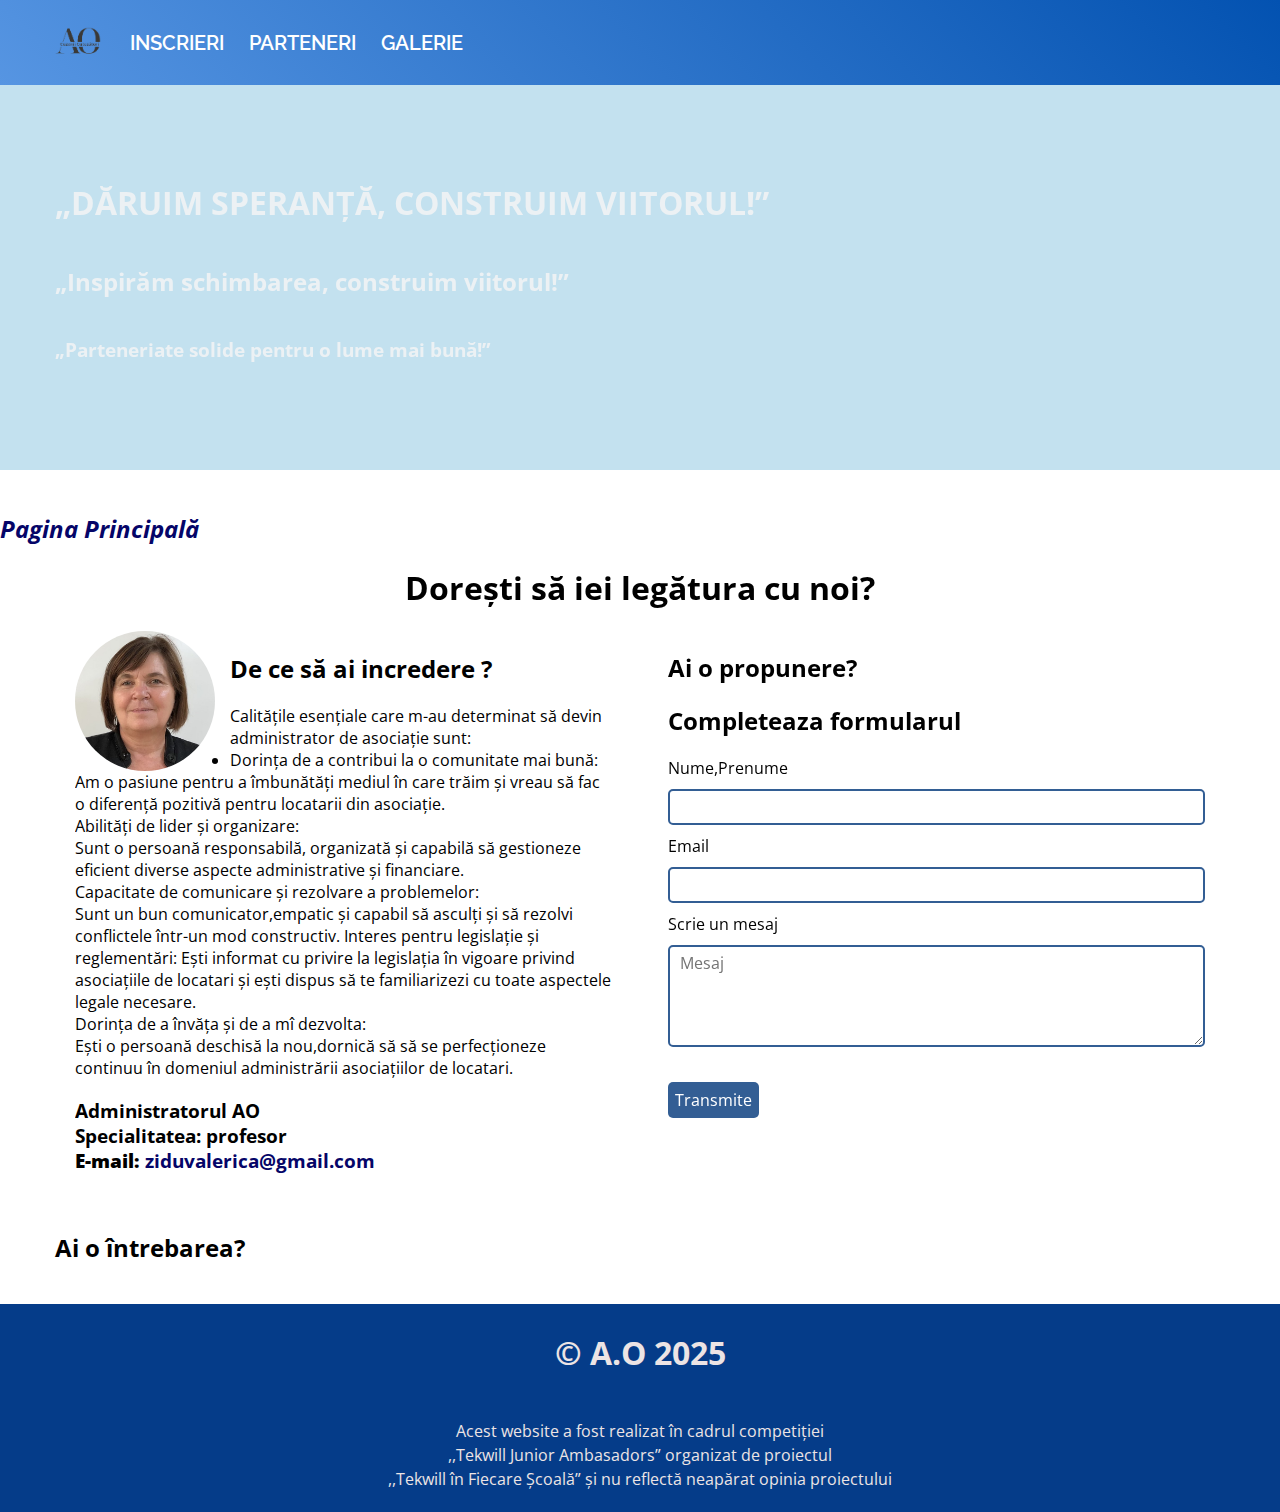
==== pages/inscrieri.html @ 9dc84693 "Add files via upload" ====
<!DOCTYPE html>
<html lang="en">

<head>
    <meta charset="UTF-8">
    <meta name="viewport" content="width=device-width, initial-scale=1.0">
    <link rel="stylesheet" href="../css/style.css">

    <link rel="icon" href="../images/logo.png">
    <link href="https://unpkg.com/aos@2.3.1/dist/aos.css" rel="stylesheet">
    <script src="https://unpkg.com/aos@2.3.1/dist/aos.js"></script>

    <title>Inscriete la curs</title>
</head>

<body>
    <header>
        <nav>
            <a href="../index.html"> <img id="logo-link" src="../images/logo.png"></a>
            <a href="inscrieri.html"> inscrieri</a>
            <a href="parteneri.html"> Parteneri </a>
            <a href="../index.html#galerie">Galerie</a>
        </nav>
    </header>

    <main>

        <section id="inscrieri-section">

            <div class="section-div">

                <div class="container index-info" data-aos="zoom-in-down">
                    <h1> „Dăruim speranță, construim viitorul!” </h1>
                    <h2> „Inspirăm schimbarea, construim viitorul!” </h2>
                    <h3> „Parteneriate solide pentru o lume mai bună!”</h3>
                </div>

            </div>
        </section> <br/>
       <h2>  <a href="../index.html" class="link-home">
            <i class="fas fa-arrow-left"> Pagina Principală</i>
        </a> </h2> 
        <section>
            <h1 data-aos="fade-up">Dorești să iei legătura cu noi?</h1>
            <div class="container">
                <div class="inscriere-info">
                    <div class="card-inscriere">

                        <div class="profesor">
                            <div style="overflow:auto;">
                                <img src="../images/profesor.png">
                                <h4>
                                    <h2>De ce să ai incredere ?</h2>
                                    Calitățile esențiale care m-au determinat să devin administrator de asociație sunt:
                                    <li> Dorința de a contribui la o comunitate mai bună:
                                        Am o pasiune pentru a îmbunătăți mediul în care trăim și vreau să fac o
                                        diferență pozitivă pentru locatarii din asociație.
                                    <li> Abilități de lider și organizare:
                                    <li> Sunt o persoană responsabilă, organizată și
                                        capabilă să gestioneze eficient diverse aspecte administrative și financiare.
                                    <li> Capacitate de comunicare și rezolvare a problemelor:
                                    <li> Sunt un bun comunicator,empatic și capabil să asculți și să rezolvi conflictele
                                        într-un mod constructiv.
                                        Interes pentru legislație și reglementări: Ești informat cu privire la
                                        legislația în vigoare privind asociațiile de locatari și ești dispus să te
                                        familiarizezi cu toate aspectele legale necesare.
                                    <li> Dorința de a învăța și de a mî dezvolta:
                                    <li> Ești o persoană deschisă la nou,dornică să să se perfecționeze continuu în
                                        domeniul administrării asociațiilor de
                                        locatari.
                                </h4>

                                <h3> Administratorul AO <br />
                                    Specialitatea: profesor <br />
                                    <b>E-mail: </b> <a href="maillto:ziduvalerica@gmail.com">ziduvalerica@gmail.com</a>
                                </H3>
                            </div>
                        </div>
                    </div>

                    <div class="card-inscriere" data-aos="fade-up">
                        <h2> Ai o propunere?</h2>
                        <h2> Completeaza formularul</h2>

                        <form id="formular" method="post" action="https://sheetdb.io/api/v1/ce026r21mzyxo">
                            <label for="nume">Nume,Prenume</label>
                            <input required class="imput-form" id="nume" name="data[nume]" type="text">

                            <label for="email">Email</label>
                            <input required class="imput-form" id="email" name="data[email]" type="email">

                            <label for="mesaj">Scrie un mesaj</label>
                            <textarea input required class="imput-form" id="mesaj" rows="4" placeholder="Mesaj"
                                required></textarea>

                            <input type="submit" value="Transmite" id="transmite">
                        </form>

                    </div>
                </div>
                <div>
                    <h2>Ai o întrebarea?</h2>
                    <div class="fb-comments" data-href="http://tekwill.online/ziduvalerica" dada-numposts="5"
                        data-width="100%" data-order-by="reverese_time"></div>
                </div>

            </div>
        </section>

    </main>

    <div class="centered">
        <div class="footer">
            <h1><span class="copy">&copy;</span> A.O 2025 </h1>
            <p><br>Acest website a fost realizat în cadrul competiției <br />,,Tekwill Junior Ambasadors” organizat de
                proiectul<br />,,Tekwill în Fiecare Școală” și nu reflectă neapărat opinia proiectului</p>
        </div>
    </div>
    <script src="../js/main.js"></script>

</body>

</html>
---- css/style.css ----
@import url('https://fonts.googleapis.com/css2?family=Open+Sans:ital,wght@0,300..800;1,300..800&family=Raleway:ital,wght@0,100..900;1,100..900&display=swap');

body {
    margin: 0px;
    font-family: 'Open Sans';
}

header {
    background: linear-gradient(45deg, #5695e2, #0352b1);
    padding: 15px 0px;
    position: fixed;
    top: 0px;
    left: 0px;
    width: 100%;
    z-index: 3;
}

main {
    min-height: 100dvh;
    padding-top: 70px;
}

footer {
    color: white;
    background: linear-gradient(45deg, #90ccdf, #3c689d);
    padding: 15px;
    text-align: center;
}


#logo-link {
    height: 50px;
}

nav a {
    color: white;
    font-size: 1.25rem;
    text-decoration: none;
    margin-right: 25px;
    text-transform: uppercase;

    font-family: Raleway;
    font-weight: 600;
}

nav a:hover {
    color: white;
}

nav,
.container {
    max-width: 1170px;
    margin: 0 auto;
    padding: 0px 20px;
}

.container {
    padding-bottom: 20px;
}

nav {
    display: flex;
    align-items: center;
}

p {
    line-height: 150%;
}

a {
    color: rgb(5, 5, 104);
    text-decoration: none;
}

.video-div {
    height: 75dvh;
    min-height: 400px;
    background-color: #10748ec3;
}

.section-div {
    height: 40dvh;
    min-height: 400px;
    background-color: #0d86be3f;
}

#index-video {
    width: 100%;
    height: 60dvh;
    min-height: inherit;
    object-fit: cover;
    position: absolute;
    z-index: -1;
}

#inscrieri-section {
    background: url("../images/materiale.png");
    background: size-cover;
    min-height: 100%;
    overflow: visible;
}

.index-info {
    height: inherit;
    min-height: inherit;
    color: hsl(203, 27%, 94%);
    display: flex;
    flex-direction: column;
    justify-content: center;

}

.index-info h1 {
    font-size: 2rem;
    text-transform: uppercase;
    margin-bottom: opx;
}

.link {
    border: 1px solid rgb(52, 84, 134);
    display: block;
    width: 330px;
    text-align: center;
    border-radius: 10px;
    padding-top: auto;
    box-shadow: rgba(0, 0, 0, 0.35) 5px 5px 15px;

}

.link img {
    height: 80px;
    margin-top: 20px;
}

 .linkuri {
    display: flex;
    gap: 80px;
    justify-content: center;
    flex-wrap: wrap;
    margin-bottom: 100px;

}

.facebook-container {
    display: flex;
    flex-direction: column;
    align-items: center;
}

.fb-page,
iframe {
    width: 100%;
}

.footer {
    clear: both;
    text-align: center;
    width: 100%;
    background-color: #053c89;
    margin: 0;
    padding: 5px 0;
    color: hsl(353, 17%, 91%);
    height: auto;
}

.btn-inscriere {
    margin-top: 30px;
    color: white;
    text-decoration: none;
    border: 2px solid white;
    background-color: rgba(27, 207, 207, 0.74);
    padding: 10px;
    border-radius: 5px;

    max-width: fit-content;
    transition: all 0.5;

}

.btn-inscriere:hover {
    color: #f5f1f1df;
    background-color: rgb(44, 111, 169);
    border-color: aquamarine;
}

.inscriere-info {
    display: flex;
    gap: 15px;
}

.card-inscriere {
    width: 100%;
    padding: 0px 20px 20px 20px;
    border-radius: 5px;
    box-shadow: #335E94;
}

section>h1 {
    font-size: 2rem;
    text-align: center;
}

.carduri {
    display: flex;
    gap: 30px;
}

.card {
    width: 100%;
    border-radius: 5px;
    padding: 15px;
    margin-bottom: 15px;
    box-shadow: #00000040 0px 25px 50px -12px #00000040 0px 25px 50px -12px;
}

.card:hover {
    box-shadow: #3487d540 0px 0px 7px 0px;
}

.card:hover>img {
    transform: scale(1.10);
}

.card>h3 {
    text-align: center;
}

.card>img {
    height: 90px;
    margin: 10px auto;
    display: block;
    transform: 0.3s all;
}

#galerie {
    background: size-cover;
    min-height: 100%;
    overflow: visible;
}

.container-galerie {
    display: flex;
    justify-content: center;
    flex-wrap: wrap;
}

.container-galerie img {
    width: 200px;
    height: 200px;
    margin: 15px;
    border: 3px solid rgb(200, 200, 200);
    object-fit: cover;
}

.container-galerie img:hover {
    border: 3px solid rgba(119, 76, 205, 0.7);
    transform: scale(1.05);
    filter: drop-shadow(0 0 14px rgba(47, 39, 116, 0.7));
}

.profesor img {
    width: 140px;
    height: 140px;
    border-radius: 50%;
    float: left;
    margin-right: 15px;
}

.imput-form {
    width: 100%;
    margin-top: 10px;
    margin-bottom: 10px;
    font-family: 'Open Sans';
    font-size: 16px;
    box-sizing: border-box;
    padding: 5px 10px;
    border-radius: 5px;
    border: 2px solid #335E94;
    border-color: #335E94 !important;

}

.select-form {
    font-family: "Open Sans";
    font-size: 16px;
    margin-top: 5px;
}

#transmite {
    display: block;
    margin-top: 20px;
    font-size: 16px;
    font-family: 'Open Sans';
    padding: 7px;
    border-radius: 5px;
    border: none;
    background-color: #335E94;
    color: white;
    cursor: pointer;
}

.profesor {
    width: 100%;
    /* overflow: auto; */
}

[class^="col-"] {
    float: left;
    padding: 0px 10px;
}

.row {
    display: flex;
    flex-wrap: nowrap;
    justify-content: space-between;
    align-items: flex-start;
}

.col-30 {
    width: 30%;
}

.col-50 {
    width: 50%;
}

.col-70 {
    width: 70%;
}

#parteneri {
    background: url("../images/333.png")no-repeat center/cover;
    background-size: cover;
    background-position: center;
    min-height: 300px;
    overflow: visible;
    position: relative;
}

#parteneri::before {
    content: "";
    position: absolute;
    top: 0;
    left: 0;
    width: 100%;
    height: 100%;
    background: rgba(193, 170, 170, 0.3);
    z-index: 1;
}

.parteneri {
    display: flex;
    gap: 25px;
    justify-content: center;
    flex-wrap: wrap;
}

.parteneri a {
    width: 200px;
    padding: 30px;
    box-shadow: rgba(0, 0, 0, 0.4) 0px 2px 4px, rgba(0, 0, 0, 0.3) 0px 7px 13px -3px, rgba(0, 0, 0, 0.2) 0px -3px 0px inset;
    text-align: center;
    border-radius: 10px;
    color: #2e045bad;
    transition: 0.3s all;

    position: relative;
    z-index: 10;
}

.parteneri img {
    min-height: 400px;
    padding: 50px 0;
}

.parteneri a:hover {
    transform: scale(1.05);
    box-shadow: #1f6bc95b 0px 7px 29px 0px;

}

@media (max-width:968px) {
    html {
        font-size: 15px;
    }

    .carduri,
    .inscrieri-info {
        flex-wrap: wrap;
    }

    .carduri .card .card-inscriere .profesor {
        width: auto;
    }


    .profesor img {
        width: 110px;
        height: 110px;
    }

    .row {
        display: flex;
        flex-wrap: wrap; 
        justify-content: center;
    }
    
    .col-70, .col-30 {
        width: 100%;
    }
}
@media (max-width: 768px) {
    .inscriere-info {
        display: flex;
        flex-direction: column;
        align-items: center;
    }

    .card-inscriere {
        width: 90%;
        margin-bottom: 20px;
    }
}
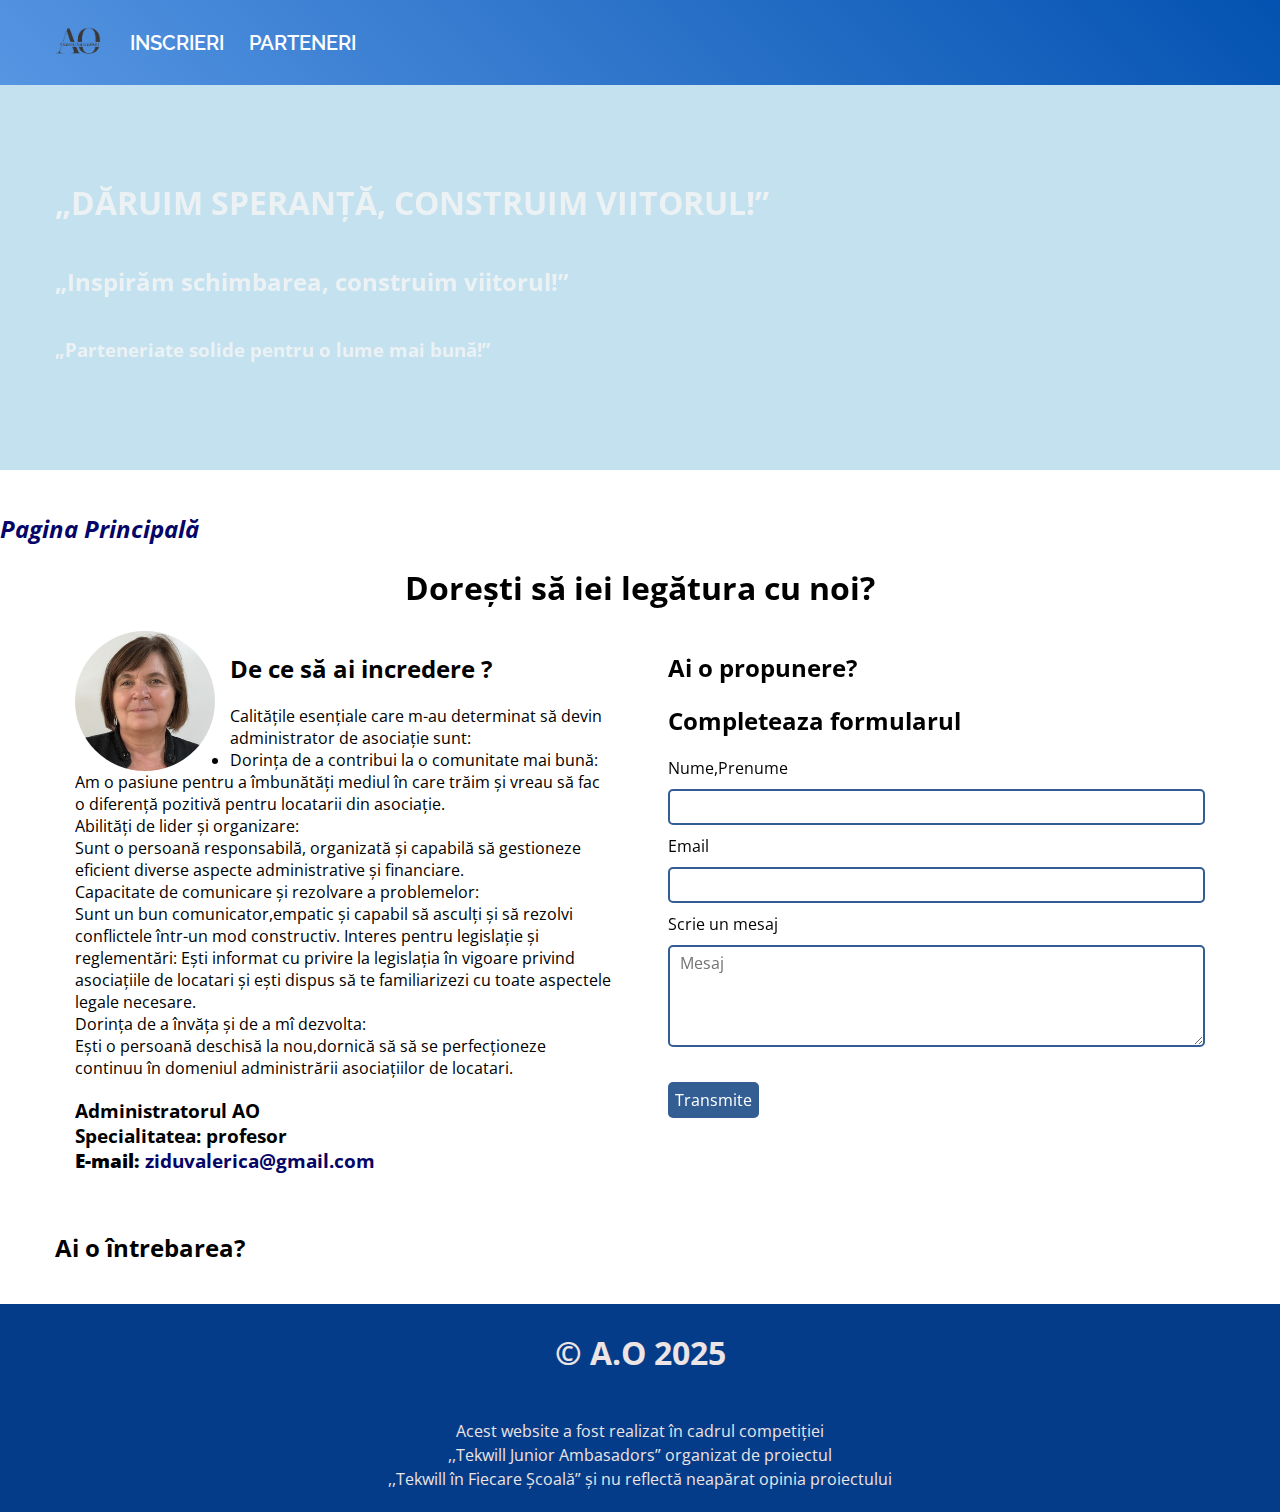
==== commit de3672de: "Add files via upload" ====
--- a/pages/inscrieri.html
+++ b/pages/inscrieri.html
@@ -19,7 +19,7 @@
             <a href="../index.html"> <img id="logo-link" src="../images/logo.png"></a>
             <a href="inscrieri.html"> inscrieri</a>
             <a href="parteneri.html"> Parteneri </a>
-            <a href="../index.html#galerie">Galerie</a>
+            
         </nav>
     </header>
 
